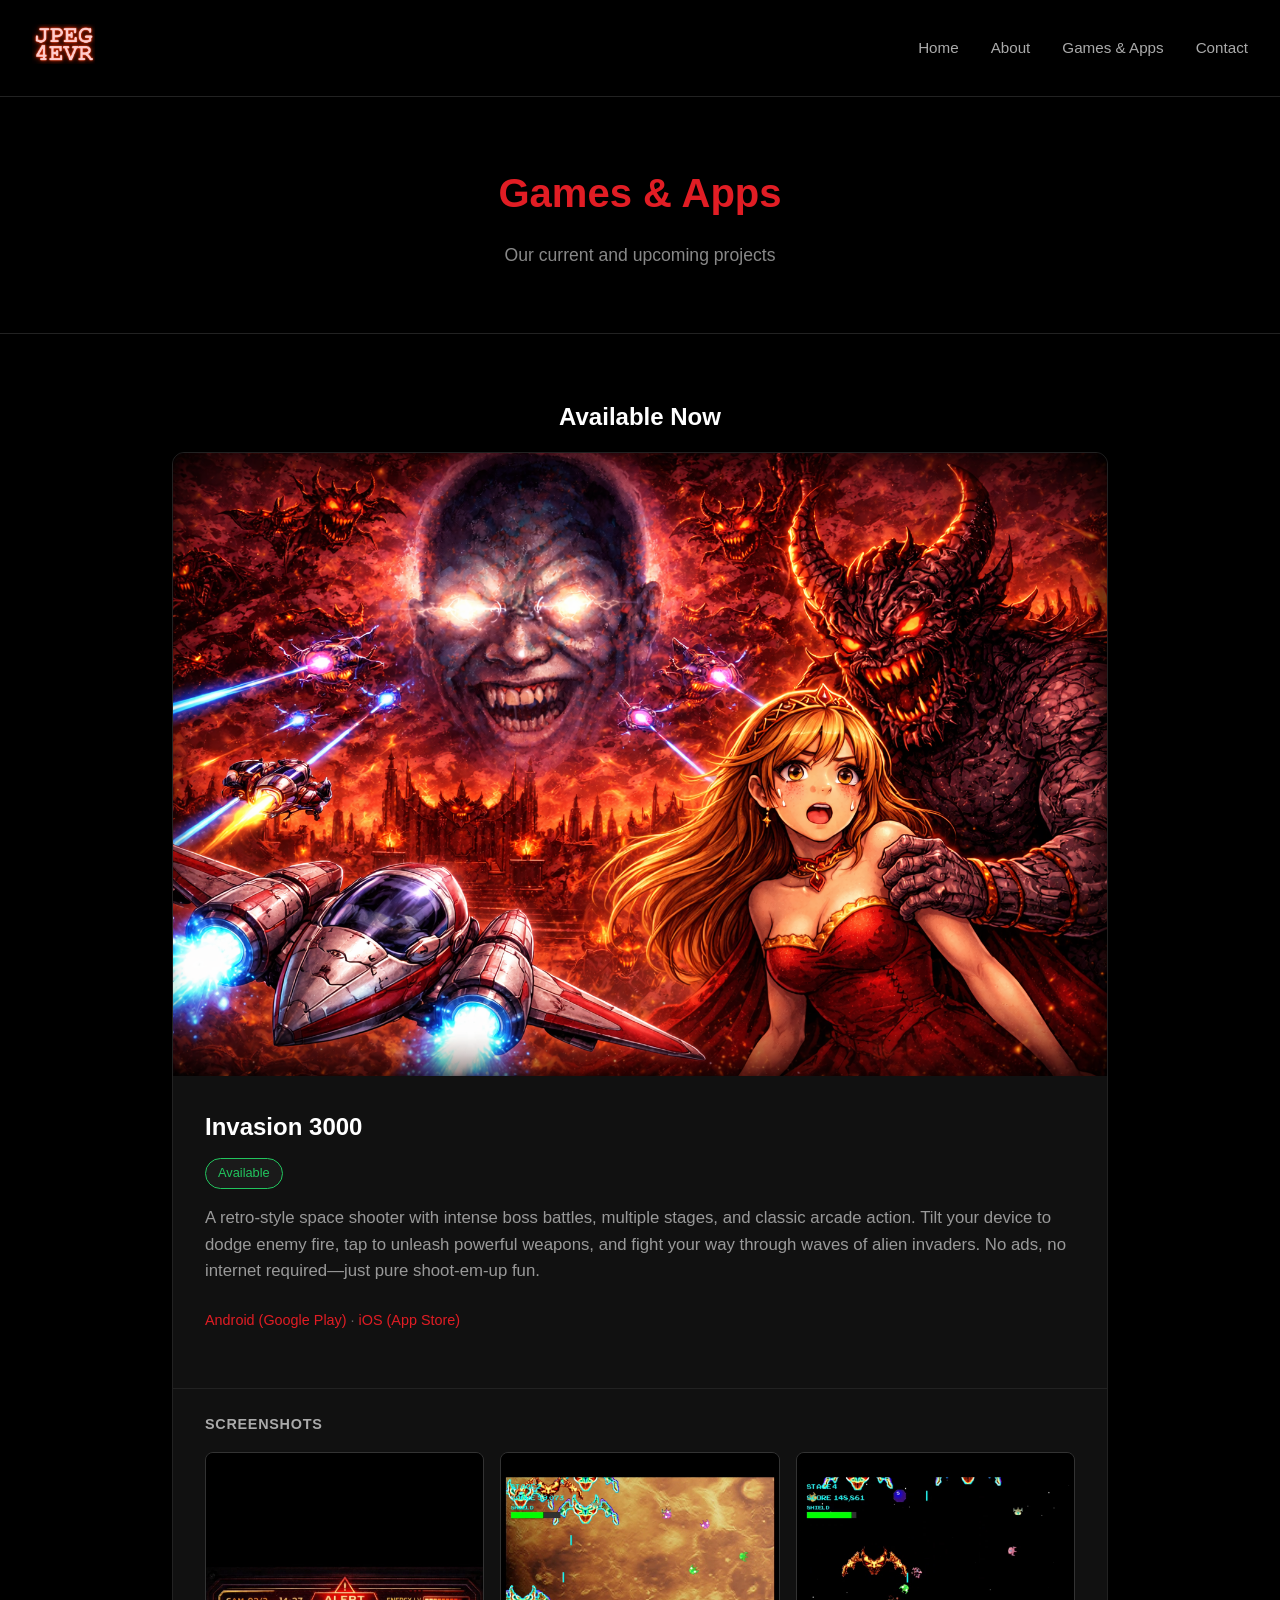
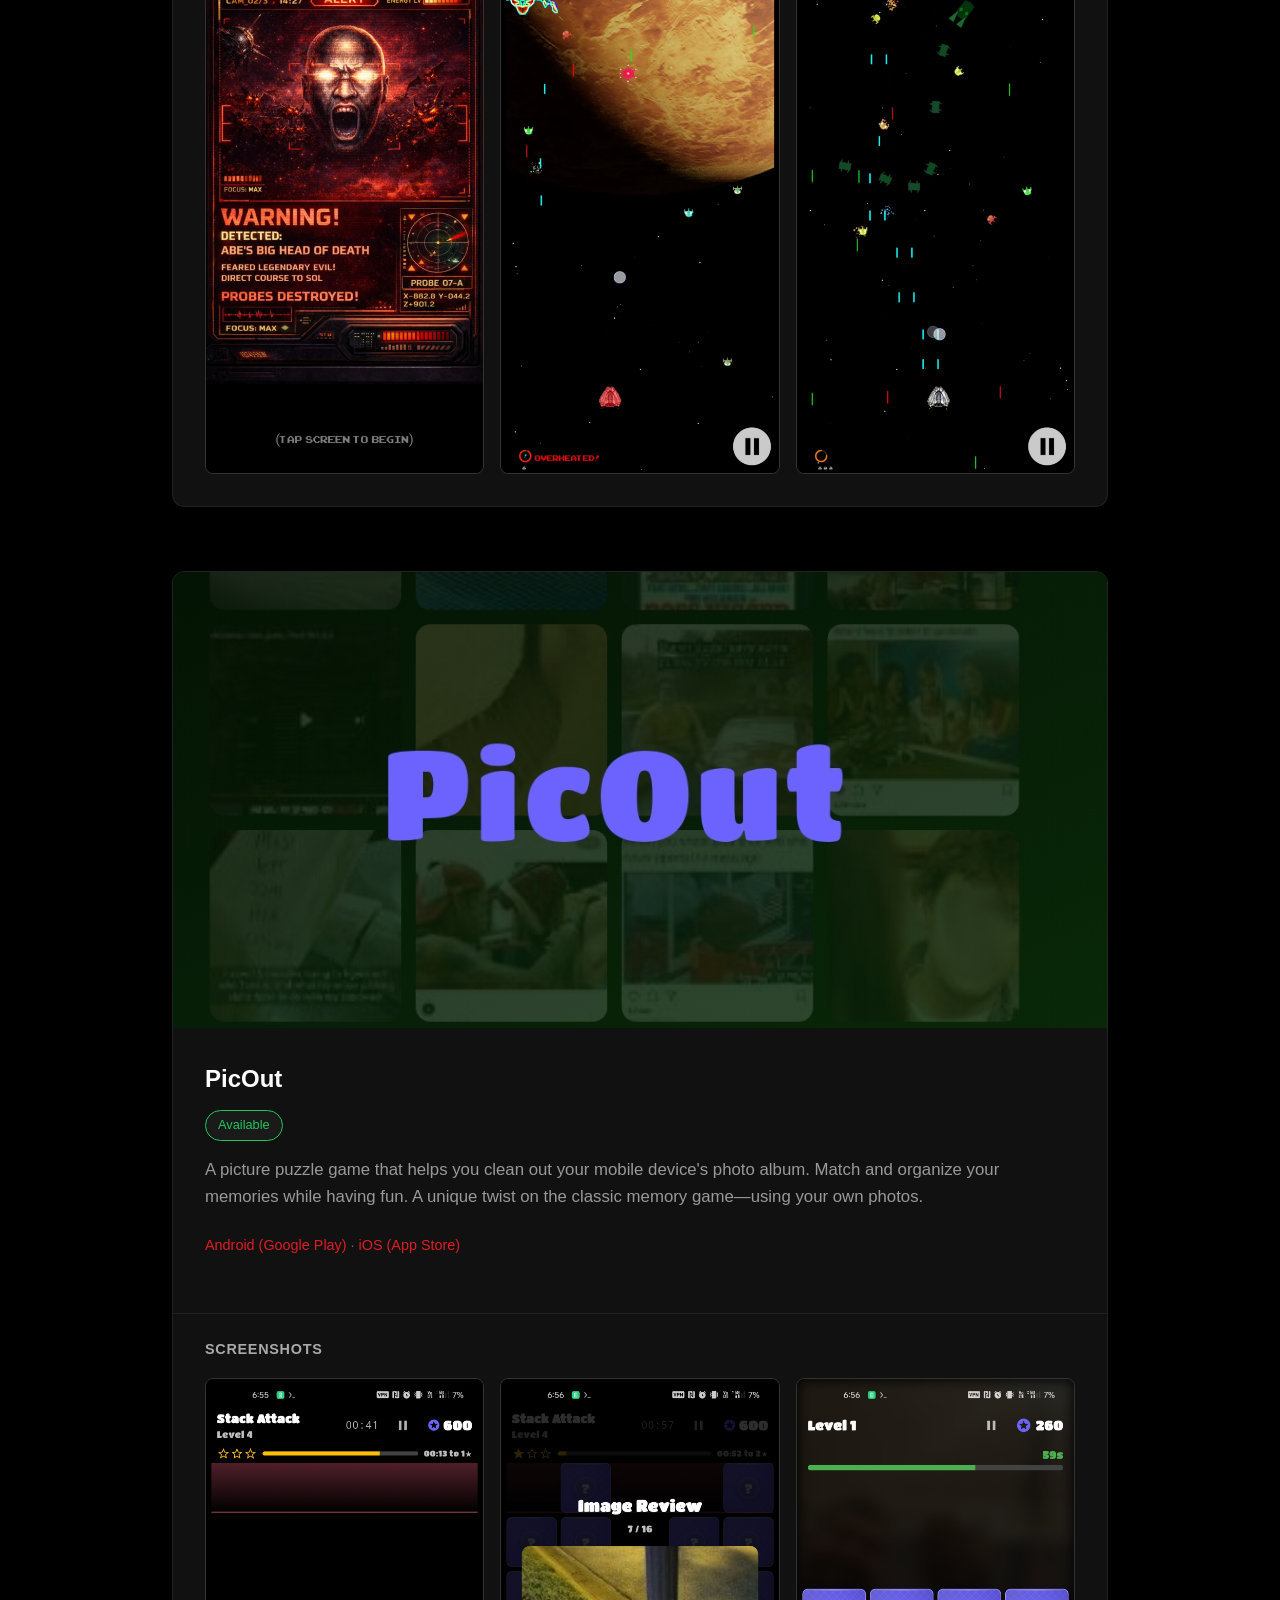
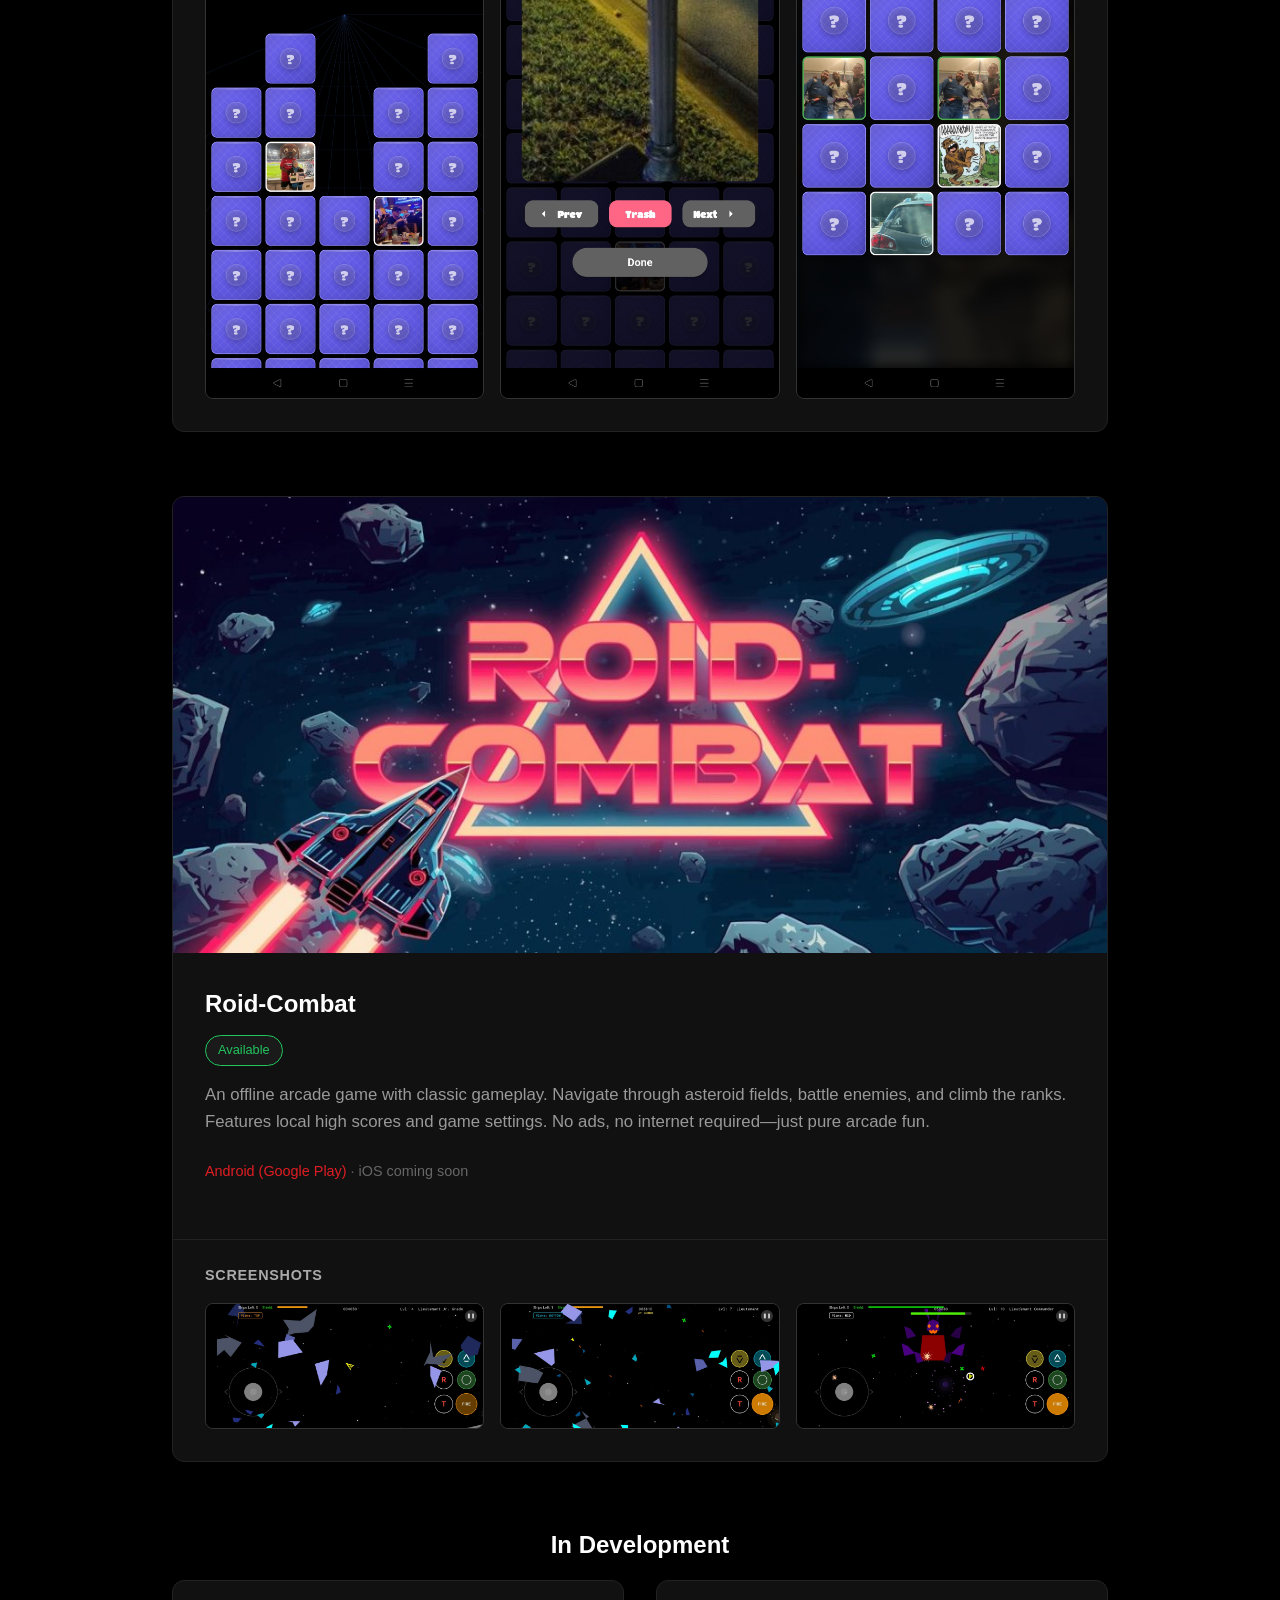
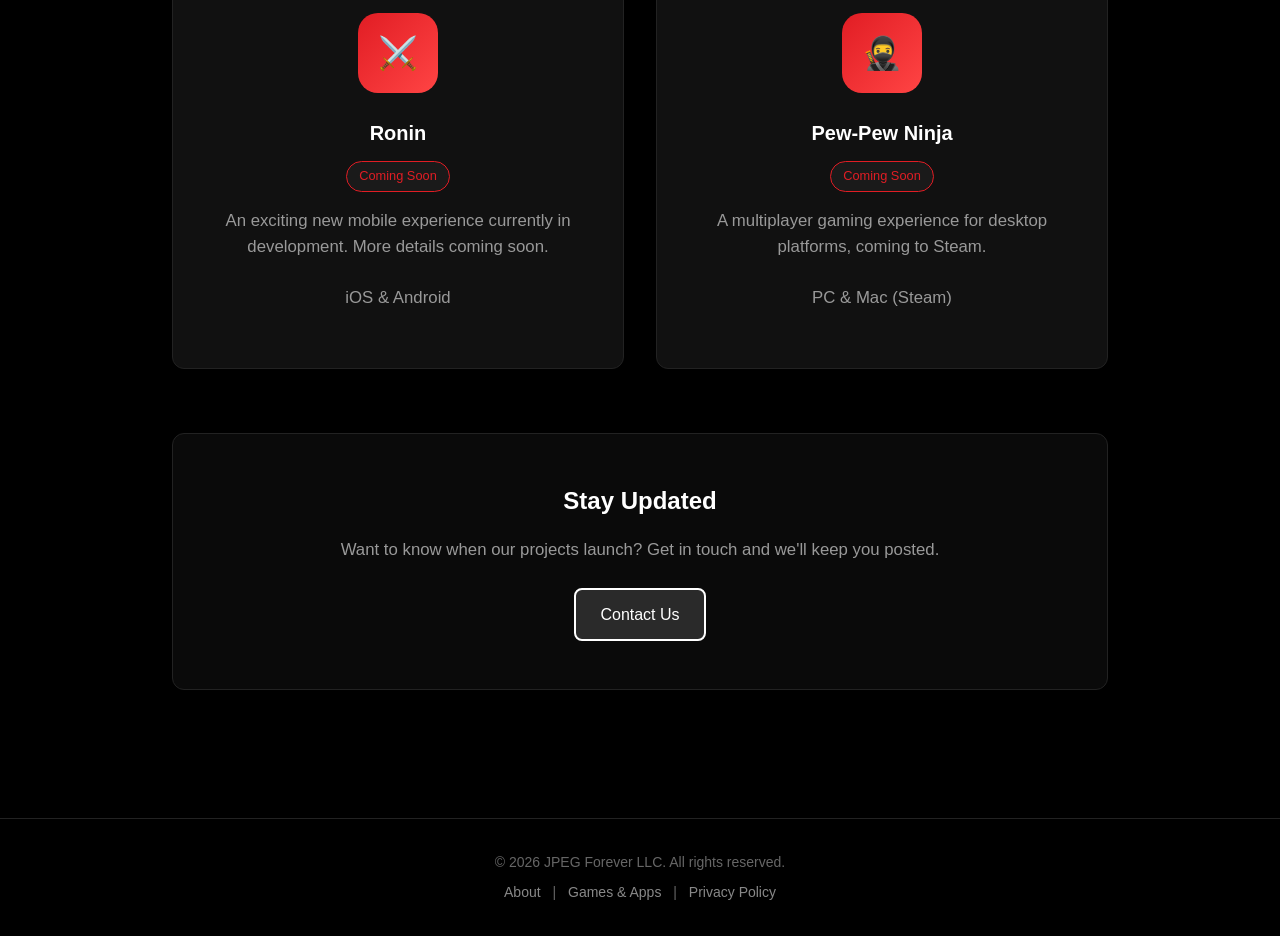
==== games.html @ f70ffa28 "Initial commit — JPEG Forever LLC website Co-Authored-By: Claude Opus 4.6 (1M context) <noreply@anth" ====
<!DOCTYPE html>
<html lang="en">
<head>
    <meta charset="UTF-8">
    <meta name="viewport" content="width=device-width, initial-scale=1.0">
    <title>Games & Apps - JPEG Forever LLC</title>
    <link rel="stylesheet" href="styles.css">
</head>
<body>
    <nav>
        <a href="/" class="nav-logo"><img src="logo.png" alt="JPEG Forever"></a>
        <div class="nav-links">
            <a href="/">Home</a>
            <a href="/about.html">About</a>
            <a href="/games.html">Games & Apps</a>
            <a href="mailto:contact@jpegforever.biz">Contact</a>
        </div>
    </nav>

    <section class="page-header">
        <h1>Games & Apps</h1>
        <p>Our current and upcoming projects</p>
    </section>

    <section class="content" style="max-width: 1000px;">
        <h2 class="section-title">Available Now</h2>

        <div class="featured-game">
            <img src="images/i3kFeature.png" alt="Invasion 3000" class="featured-game-art">
            <div class="featured-game-info">
                <h3>Invasion 3000</h3>
                <span class="status">Available</span>
                <p>A retro-style space shooter with intense boss battles, multiple stages, and classic arcade action. Tilt your device to dodge enemy fire, tap to unleash powerful weapons, and fight your way through waves of alien invaders. No ads, no internet required—just pure shoot-em-up fun.</p>
                <p class="platforms"><a href="https://play.google.com/store/apps/details?id=com.triiinity.games.invasion3k" target="_blank">Android (Google Play)</a> · <a href="https://apps.apple.com/us/app/invasion-3000/id6761494720" target="_blank">iOS (App Store)</a></p>
            </div>
            <div class="screenshots">
                <h4>Screenshots</h4>
                <div class="screenshot-grid">
                    <img src="images/i3k-screenshot-1.jpg" alt="Invasion 3000 gameplay screenshot">
                    <img src="images/i3k-screenshot-2.jpg" alt="Invasion 3000 gameplay screenshot">
                    <img src="images/i3k-screenshot-3.jpg" alt="Invasion 3000 boss battle screenshot">
                </div>
            </div>
        </div>

        <div class="featured-game">
            <img src="images/picoutFeature.png" alt="PicOut" class="featured-game-art">
            <div class="featured-game-info">
                <h3>PicOut</h3>
                <span class="status">Available</span>
                <p>A picture puzzle game that helps you clean out your mobile device's photo album. Match and organize your memories while having fun. A unique twist on the classic memory game—using your own photos.</p>
                <p class="platforms"><a href="https://play.google.com/store/apps/details?id=com.jpegforever.picout" target="_blank">Android (Google Play)</a> · <a href="https://apps.apple.com/us/app/picout-photo-matching-game/id6761348010" target="_blank">iOS (App Store)</a></p>
            </div>
            <div class="screenshots">
                <h4>Screenshots</h4>
                <div class="screenshot-grid">
                    <img src="images/picout-screenshot-1.jpg" alt="PicOut gameplay screenshot">
                    <img src="images/picout-screenshot-2.jpg" alt="PicOut gameplay screenshot">
                    <img src="images/picout-screenshot-3.jpg" alt="PicOut gameplay screenshot">
                </div>
            </div>
        </div>

        <div class="featured-game">
            <img src="images/roidCombatArcadeArtFeature.png" alt="Roid-Combat" class="featured-game-art">
            <div class="featured-game-info">
                <h3>Roid-Combat</h3>
                <span class="status">Available</span>
                <p>An offline arcade game with classic gameplay. Navigate through asteroid fields, battle enemies, and climb the ranks. Features local high scores and game settings. No ads, no internet required—just pure arcade fun.</p>
                <p class="platforms"><a href="https://play.google.com/store/apps/details?id=com.jpegforever.roidcombat" target="_blank">Android (Google Play)</a> · iOS coming soon</p>
            </div>
            <div class="screenshots">
                <h4>Screenshots</h4>
                <div class="screenshot-grid">
                    <img src="images/roid-combat-screenshot-1.jpg" alt="Roid-Combat gameplay screenshot">
                    <img src="images/roid-combat-screenshot-2.jpg" alt="Roid-Combat gameplay screenshot">
                    <img src="images/roid-combat-screenshot-3.jpg" alt="Roid-Combat boss battle screenshot">
                </div>
            </div>
        </div>

        <h2 class="section-title">In Development</h2>
        <div class="projects" style="grid-template-columns: repeat(2, 1fr);">
            <div class="project">
                <div class="project-icon">⚔️</div>
                <h3>Ronin</h3>
                <span class="status coming-soon">Coming Soon</span>
                <p>An exciting new mobile experience currently in development. More details coming soon.</p>
                <p class="platforms">iOS &amp; Android</p>
            </div>
            <div class="project">
                <div class="project-icon">🥷</div>
                <h3>Pew-Pew Ninja</h3>
                <span class="status coming-soon">Coming Soon</span>
                <p>A multiplayer gaming experience for desktop platforms, coming to Steam.</p>
                <p class="platforms">PC &amp; Mac (Steam)</p>
            </div>
        </div>

        <div class="cta">
            <h2>Stay Updated</h2>
            <p>Want to know when our projects launch? Get in touch and we'll keep you posted.</p>
            <a href="mailto:contact@jpegforever.biz" class="btn">Contact Us</a>
        </div>
    </section>

    <footer class="games-footer">
        <p>&copy; 2026 JPEG Forever LLC. All rights reserved.</p>
        <p class="footer-links">
            <a href="/about.html">About</a> | 
            <a href="/games.html">Games & Apps</a> | 
            <a href="/privacy.html">Privacy Policy</a>
        </p>
    </footer>
</body>
</html>
---- styles.css ----
/* ========================================
   JPEG Forever LLC — Shared Styles
   ======================================== */

/* Reset */
* {
    margin: 0;
    padding: 0;
    box-sizing: border-box;
}
body {
    font-family: -apple-system, BlinkMacSystemFont, 'Segoe UI', Roboto, Oxygen, Ubuntu, sans-serif;
    background: #000;
    color: #fff;
    min-height: 100vh;
    line-height: 1.6;
}
body.privacy-page {
    color: #ccc;
    line-height: 1.7;
}

/* ========================================
   Navigation
   ======================================== */
nav {
    display: flex;
    justify-content: space-between;
    align-items: center;
    padding: 1.5rem 2rem;
    border-bottom: 1px solid #222;
}
.nav-logo img {
    height: 40px;
}
.nav-links {
    display: flex;
    gap: 2rem;
}
.nav-links a {
    color: #aaa;
    text-decoration: none;
    font-size: 0.95rem;
}
.nav-links a:hover {
    color: #fff;
}

/* ========================================
   Footer
   ======================================== */
footer {
    border-top: 1px solid #222;
    padding: 2rem;
    text-align: center;
    color: #666;
    font-size: 0.875rem;
}
footer a {
    color: #888;
    text-decoration: none;
}
footer a:hover {
    color: #fff;
}
.footer-links {
    margin-top: 0.5rem;
}
.footer-links a {
    margin: 0 0.5rem;
}

/* ========================================
   Shared Components
   ======================================== */
.btn {
    display: inline-block;
    padding: 0.75rem 1.5rem;
    background: #2a2a2a;
    border: 2px solid #fff;
    border-radius: 8px;
    color: #fff;
    text-decoration: none;
    transition: all 0.3s ease;
}
.btn:hover {
    background: #3a3a3a;
}
.page-header {
    text-align: center;
    padding: 4rem 2rem;
    border-bottom: 1px solid #222;
}
.page-header h1 {
    font-size: 2.5rem;
    font-weight: 700;
    color: #e11d24;
    margin-bottom: 1rem;
}
.page-header p {
    color: #888;
    font-size: 1.1rem;
}

/* ========================================
   Home — Hero
   ======================================== */
.hero {
    text-align: center;
    padding: 6rem 2rem;
    border-bottom: 1px solid #222;
}
.hero-logo {
    max-width: 380px;
    margin-bottom: 1rem;
}
.hero .tagline {
    font-size: 1.5rem;
    color: #aaa;
    margin-bottom: 2rem;
}
.hero .description {
    font-size: 1.1rem;
    color: #888;
    max-width: 600px;
    margin: 0 auto 2rem;
}

/* ========================================
   Home — Sections
   ======================================== */
.section {
    padding: 5rem 2rem;
    max-width: 1000px;
    margin: 0 auto;
}
.section h2 {
    font-size: 2rem;
    color: #fff;
    margin-bottom: 1.5rem;
    text-align: center;
}
.section p {
    color: #999;
    font-size: 1.05rem;
    max-width: 700px;
    margin: 0 auto 1.5rem;
    text-align: center;
}
.features {
    display: grid;
    grid-template-columns: repeat(auto-fit, minmax(280px, 1fr));
    gap: 2rem;
    margin-top: 3rem;
}
.feature {
    background: #111;
    border: 1px solid #222;
    border-radius: 12px;
    padding: 2rem;
    text-align: center;
}
.feature h3 {
    color: #e11d24;
    font-size: 1.25rem;
    margin-bottom: 1rem;
}
.feature p {
    color: #888;
    font-size: 0.95rem;
    margin: 0;
    text-align: center;
}
.about-section {
    background: #0a0a0a;
    border-top: 1px solid #222;
    border-bottom: 1px solid #222;
}
.contact-section {
    text-align: center;
}

/* ========================================
   Home — News
   ======================================== */
.news-section {
    border-bottom: 1px solid #222;
}
.news-items {
    max-width: 700px;
    margin: 0 auto;
}
.news-item {
    background: #111;
    border: 1px solid #222;
    border-radius: 12px;
    padding: 2rem;
    margin-bottom: 1.5rem;
}
.news-date {
    display: inline-block;
    font-size: 0.85rem;
    color: #e11d24;
    margin-bottom: 0.75rem;
    text-transform: uppercase;
    letter-spacing: 0.05em;
}
.news-item h3 {
    color: #fff;
    font-size: 1.25rem;
    margin-bottom: 1rem;
}
.news-item p {
    color: #999;
    font-size: 1rem;
    margin-bottom: 0.75rem;
    text-align: left;
}
.news-item p:last-child {
    margin-bottom: 0;
}

/* ========================================
   Games — Featured Games
   ======================================== */
.section-title {
    font-size: 1.75rem;
    color: #fff;
    margin-bottom: 2rem;
    text-align: center;
}
.featured-game {
    background: #111;
    border: 1px solid #222;
    border-radius: 12px;
    overflow: hidden;
    margin-bottom: 4rem;
}
.featured-game-art {
    width: 100%;
    display: block;
}
.featured-game-info {
    padding: 2rem;
}
.featured-game-info h3 {
    color: #fff;
    font-size: 1.5rem;
    margin-bottom: 0.75rem;
}
.featured-game-info .status {
    display: inline-block;
    padding: 0.25rem 0.75rem;
    background: #1a1a1a;
    border: 1px solid #22c55e;
    border-radius: 20px;
    font-size: 0.8rem;
    color: #22c55e;
    margin-bottom: 1rem;
}
.featured-game-info p {
    color: #888;
    font-size: 1rem;
    margin-bottom: 1rem;
}
.featured-game-info .platforms {
    color: #666;
    font-size: 0.9rem;
}
.featured-game-info .platforms a {
    color: #e11d24;
    text-decoration: none;
}
.featured-game-info .platforms a:hover {
    text-decoration: underline;
}

/* Games — Screenshots */
.screenshots {
    padding: 1.5rem 2rem 2rem;
    border-top: 1px solid #222;
}
.screenshots h4 {
    color: #aaa;
    font-size: 0.9rem;
    margin-bottom: 1rem;
    text-transform: uppercase;
    letter-spacing: 0.05em;
}
.screenshot-grid {
    display: grid;
    grid-template-columns: repeat(3, 1fr);
    gap: 1rem;
}
.screenshot-grid img {
    width: 100%;
    border-radius: 8px;
    border: 1px solid #333;
}

/* Games — Project Cards */
.projects {
    display: grid;
    grid-template-columns: repeat(auto-fit, minmax(280px, 1fr));
    gap: 2rem;
    margin-bottom: 4rem;
}
.project {
    background: #111;
    border: 1px solid #222;
    border-radius: 12px;
    padding: 2rem;
    text-align: center;
}
.project-icon {
    width: 80px;
    height: 80px;
    background: linear-gradient(135deg, #e11d24, #ff4444);
    border-radius: 20px;
    margin: 0 auto 1.5rem;
    display: flex;
    align-items: center;
    justify-content: center;
    font-size: 2rem;
}
.project h3 {
    color: #fff;
    font-size: 1.25rem;
    margin-bottom: 0.75rem;
}
.project .status {
    display: inline-block;
    padding: 0.25rem 0.75rem;
    background: #1a1a1a;
    border: 1px solid #333;
    border-radius: 20px;
    font-size: 0.8rem;
    color: #888;
    margin-bottom: 1rem;
}
.project .status.coming-soon {
    border-color: #e11d24;
    color: #e11d24;
}
.project p {
    color: #888;
    font-size: 0.95rem;
}
.platforms {
    margin-top: 1rem;
    color: #666;
    font-size: 0.85rem;
}
.cta {
    text-align: center;
    padding: 3rem;
    background: #0a0a0a;
    border: 1px solid #222;
    border-radius: 12px;
}
.cta h2 {
    color: #fff;
    font-size: 1.5rem;
    margin-bottom: 1rem;
}
.cta p {
    color: #888;
    margin-bottom: 1.5rem;
}

/* Games — Footer extra margin */
.games-footer {
    margin-top: 4rem;
}

/* ========================================
   About — Content
   ======================================== */
.content {
    max-width: 800px;
    margin: 0 auto;
    padding: 4rem 2rem;
}
.content h2 {
    font-size: 1.5rem;
    color: #fff;
    margin-bottom: 1rem;
    margin-top: 2.5rem;
}
.content h2:first-child {
    margin-top: 0;
}
.content p {
    color: #999;
    font-size: 1.05rem;
    margin-bottom: 1.5rem;
}
.values {
    display: grid;
    grid-template-columns: repeat(auto-fit, minmax(250px, 1fr));
    gap: 1.5rem;
    margin-top: 2rem;
}
.value {
    background: #111;
    border: 1px solid #222;
    border-radius: 12px;
    padding: 1.5rem;
}
.value h3 {
    color: #e11d24;
    font-size: 1.1rem;
    margin-bottom: 0.75rem;
}
.value p {
    color: #888;
    font-size: 0.95rem;
    margin: 0;
}

/* ========================================
   Privacy — Overrides
   ======================================== */
.privacy-page .page-header p {
    color: #666;
    font-size: 1rem;
}
.privacy-page .content {
    padding: 3rem 2rem;
}
.privacy-page .content h3 {
    color: #e11d24;
    font-size: 1.2rem;
    margin-top: 1.5rem;
    margin-bottom: 0.5rem;
}
.privacy-page .content p {
    color: #999;
    margin-bottom: 1rem;
}
.privacy-page .content ul {
    margin-left: 1.5rem;
    margin-bottom: 1rem;
    color: #999;
}
.privacy-page .content li {
    margin-bottom: 0.5rem;
}
.privacy-page .content a {
    color: #e11d24;
}
.privacy-page .content strong {
    color: #ccc;
}
.note {
    background: #1a1a1a;
    border-left: 3px solid #e11d24;
    padding: 0.75rem 1rem;
    margin: 1rem 0;
    font-size: 0.9rem;
    color: #999;
}
.privacy-page footer {
    margin-top: 2rem;
}

/* ========================================
   Responsive
   ======================================== */
@media (max-width: 768px) {
    .screenshot-grid {
        grid-template-columns: 1fr;
    }
}
@media (max-width: 600px) {
    .nav-logo {
        display: none;
    }
    .nav-links {
        width: 100%;
        justify-content: center;
    }
}
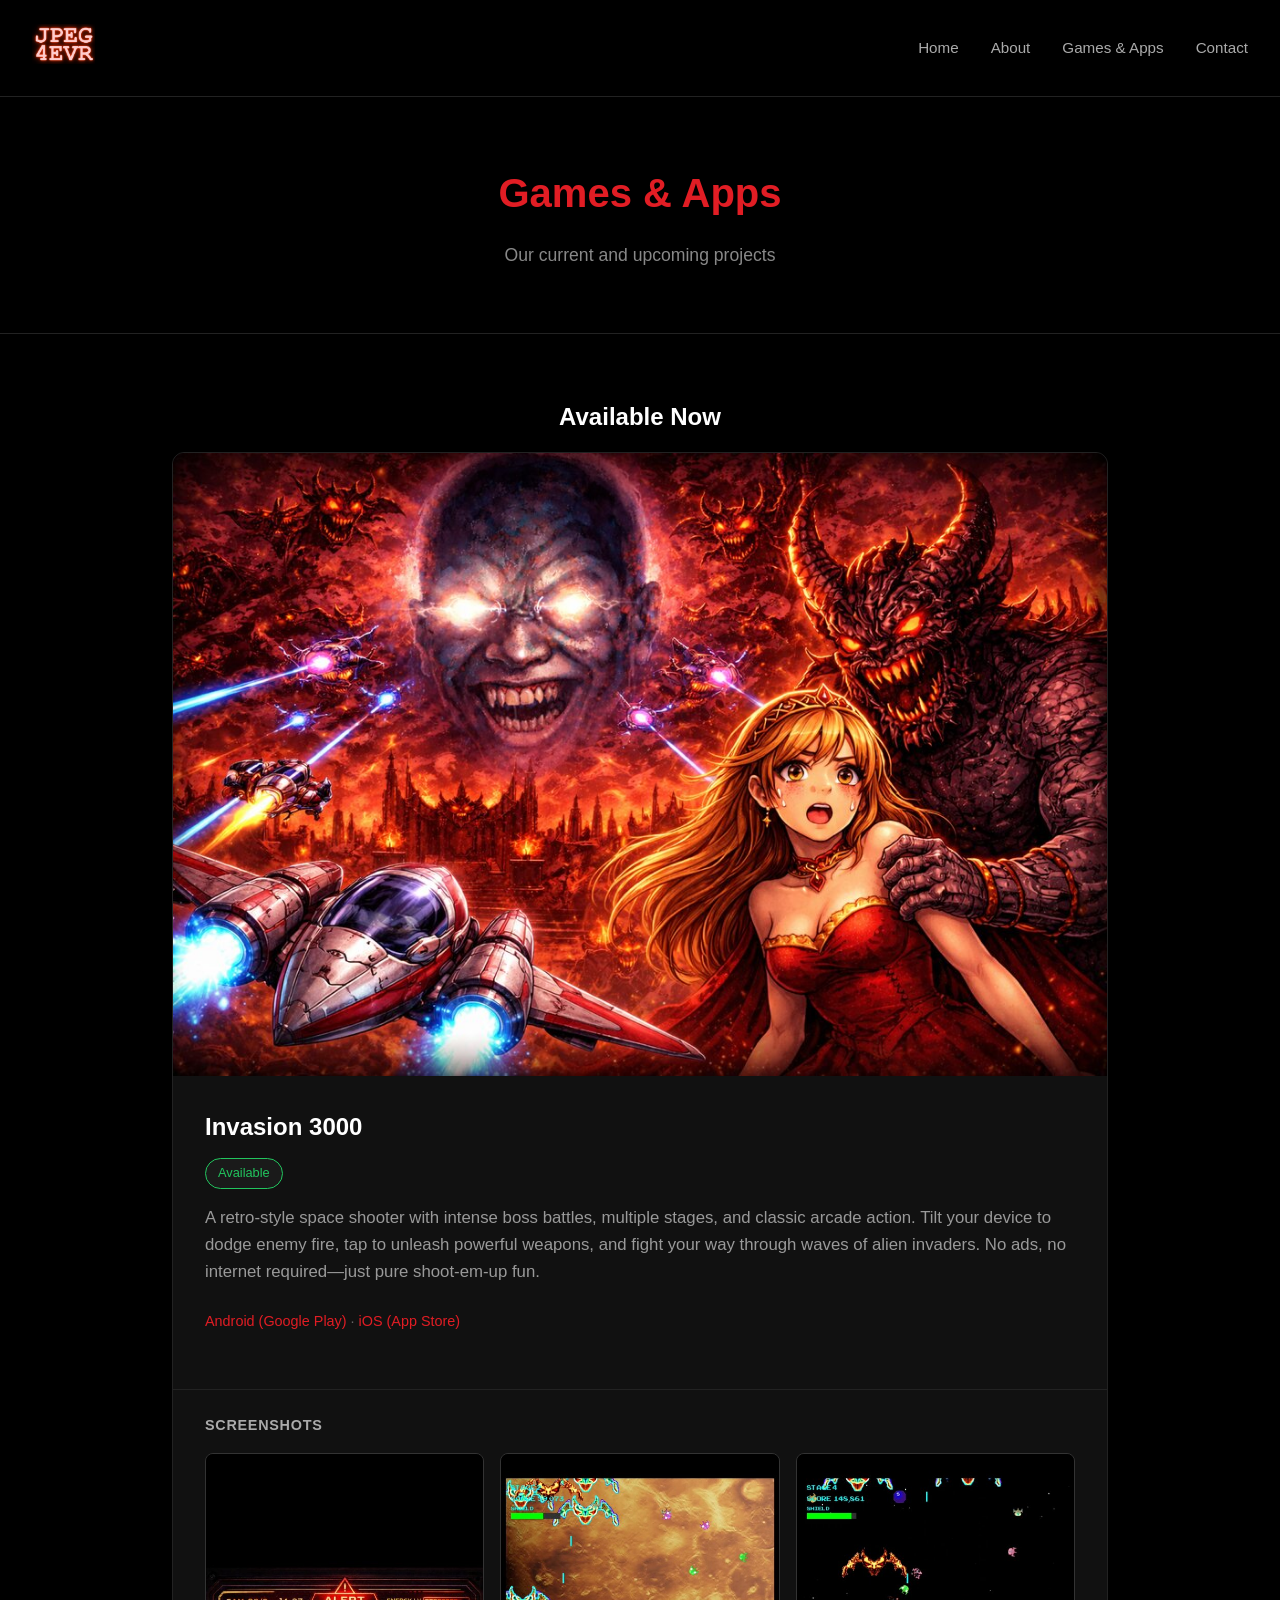
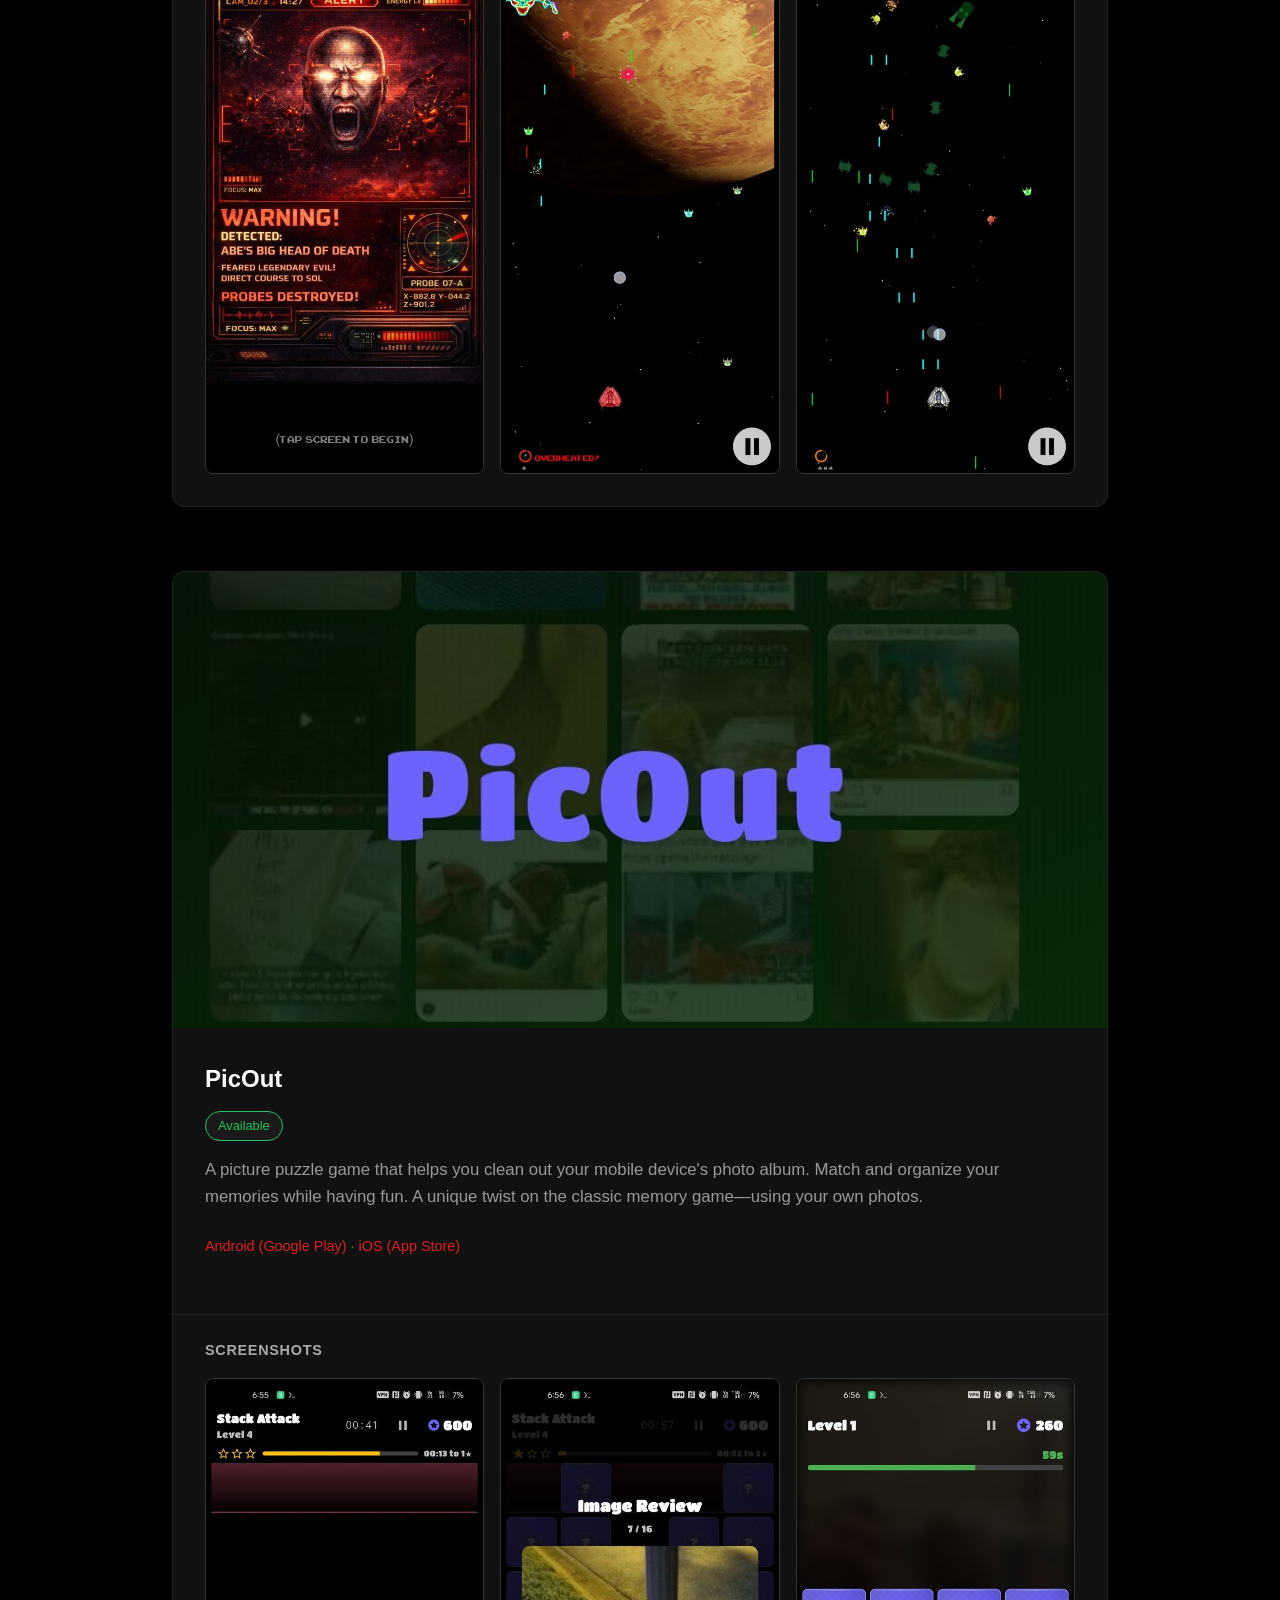
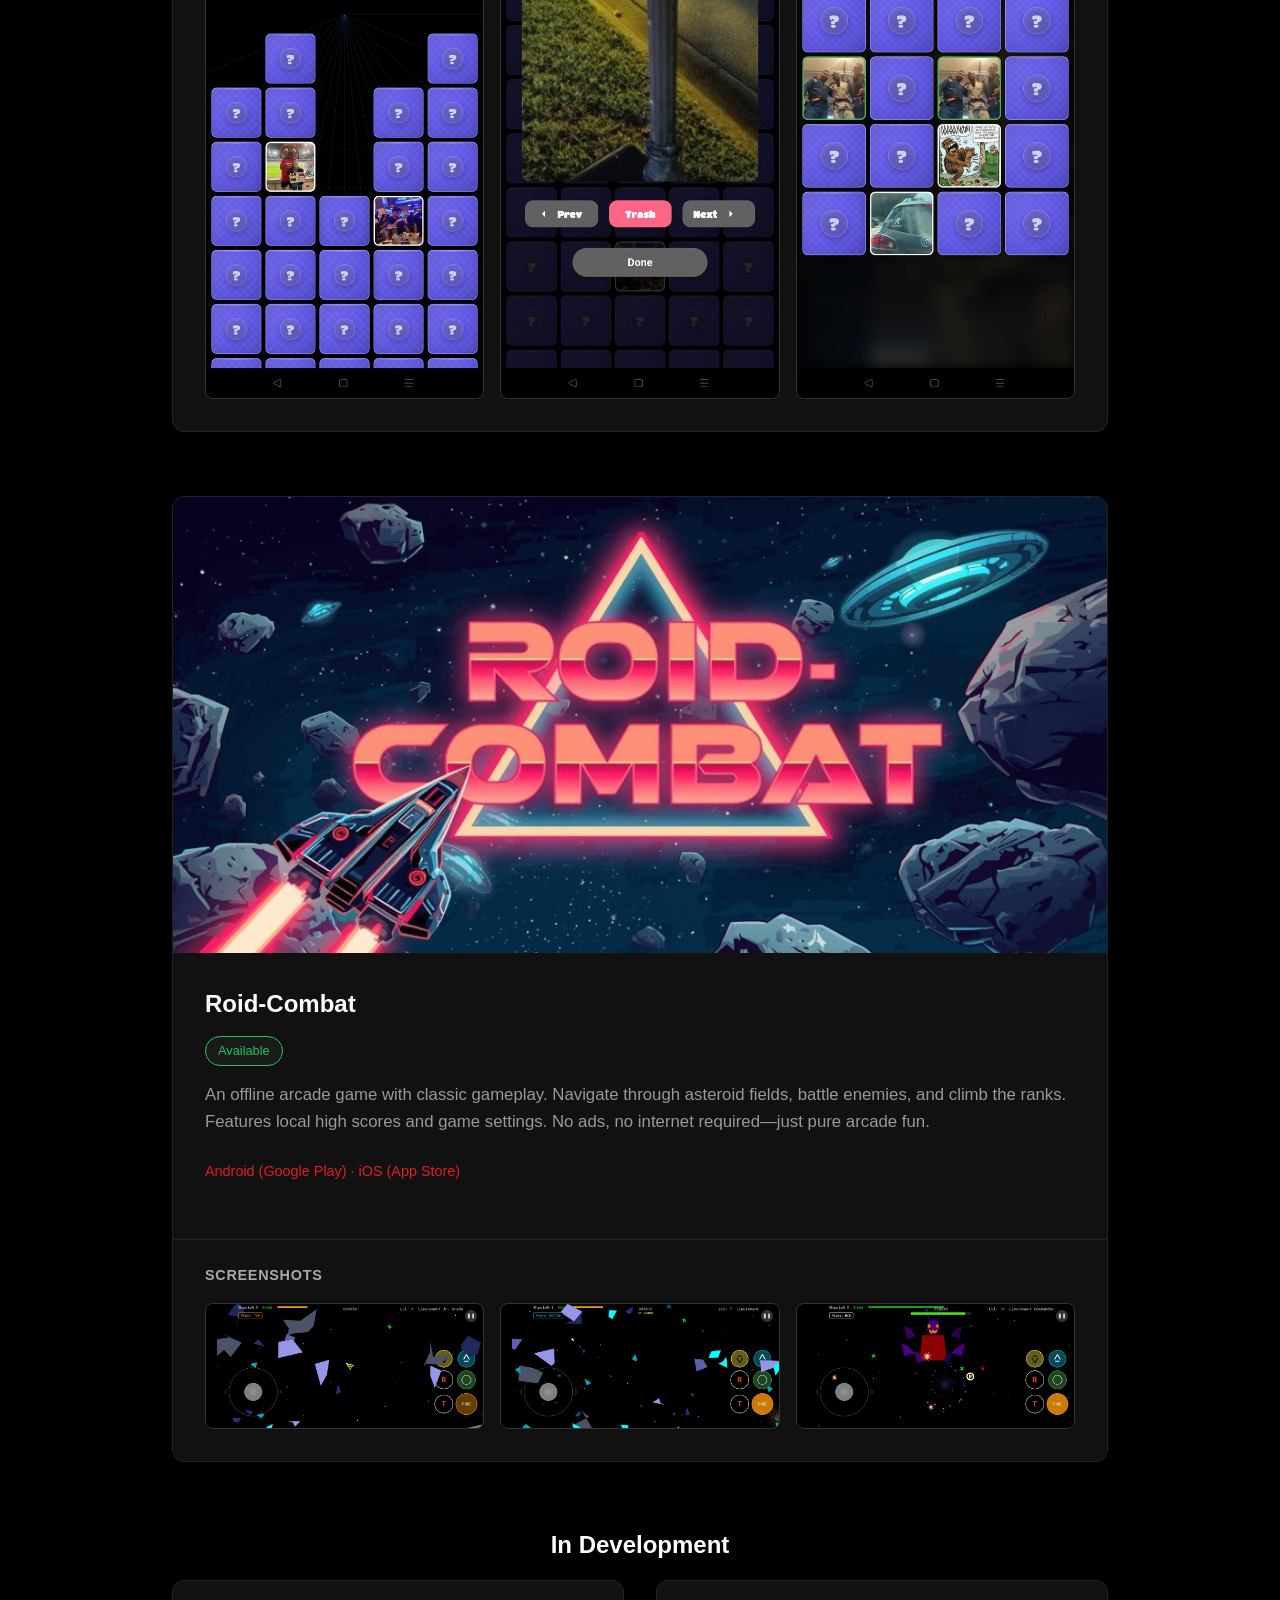
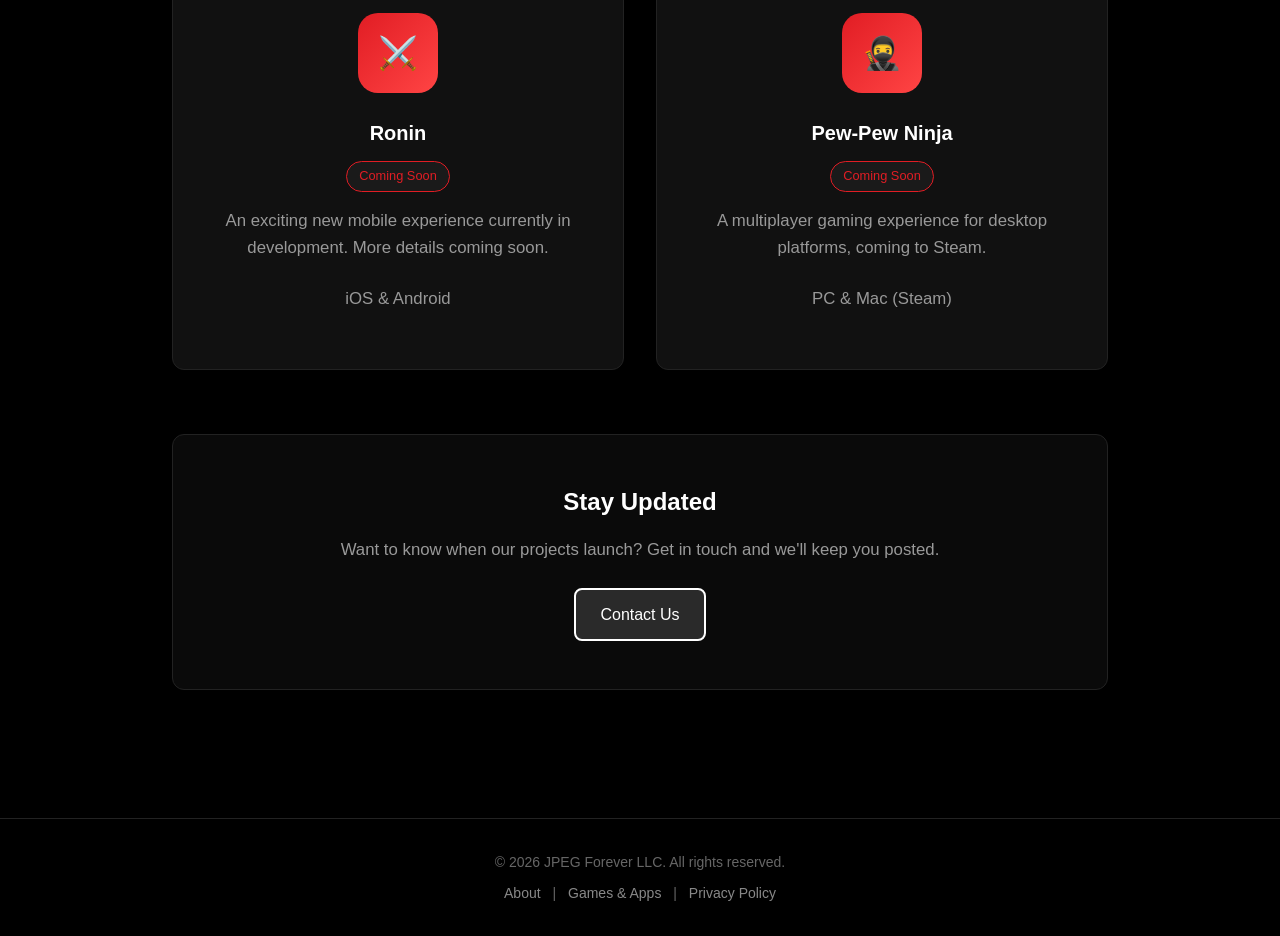
==== commit 12ebbb2b: "Add iOS App Store links for all 3 games, optimize images for web - PicOut, Invasion 3000, and Roid-C" ====
--- a/games.html
+++ b/games.html
@@ -26,7 +26,7 @@
         <h2 class="section-title">Available Now</h2>
 
         <div class="featured-game">
-            <img src="images/i3kFeature.png" alt="Invasion 3000" class="featured-game-art">
+            <img src="images/i3kFeature.jpg" alt="Invasion 3000" class="featured-game-art">
             <div class="featured-game-info">
                 <h3>Invasion 3000</h3>
                 <span class="status">Available</span>
@@ -44,7 +44,7 @@
         </div>
 
         <div class="featured-game">
-            <img src="images/picoutFeature.png" alt="PicOut" class="featured-game-art">
+            <img src="images/picoutFeature.jpg" alt="PicOut" class="featured-game-art">
             <div class="featured-game-info">
                 <h3>PicOut</h3>
                 <span class="status">Available</span>
@@ -67,7 +67,7 @@
                 <h3>Roid-Combat</h3>
                 <span class="status">Available</span>
                 <p>An offline arcade game with classic gameplay. Navigate through asteroid fields, battle enemies, and climb the ranks. Features local high scores and game settings. No ads, no internet required—just pure arcade fun.</p>
-                <p class="platforms"><a href="https://play.google.com/store/apps/details?id=com.jpegforever.roidcombat" target="_blank">Android (Google Play)</a> · iOS coming soon</p>
+                <p class="platforms"><a href="https://play.google.com/store/apps/details?id=com.jpegforever.roidcombat" target="_blank">Android (Google Play)</a> · <a href="https://apps.apple.com/us/app/roid-combat/id6761577654" target="_blank">iOS (App Store)</a></p>
             </div>
             <div class="screenshots">
                 <h4>Screenshots</h4>
